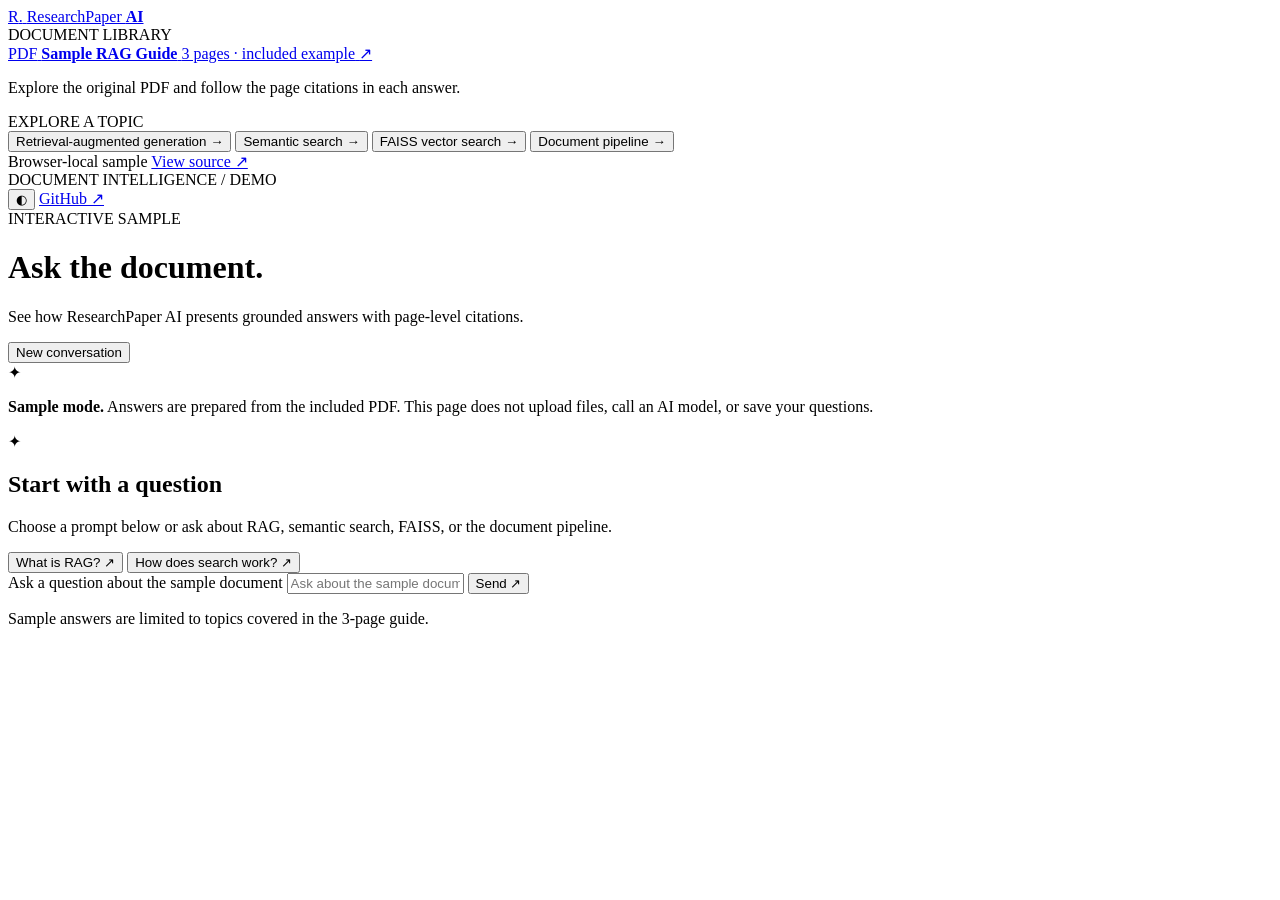
==== demo/index.html @ c0cca2a0 "Add safe Vercel sample demo" ====
<!doctype html>
<html lang="en" data-theme="dark">
  <head>
    <meta charset="utf-8" />
    <meta name="viewport" content="width=device-width, initial-scale=1" />
    <meta name="theme-color" content="#0d1020" />
    <meta name="description" content="Explore ResearchPaper AI through an interactive sample document with cited answers." />
    <title>ResearchPaper AI — Interactive Sample</title>
    <link rel="icon" href="/favicon.svg" type="image/svg+xml" />
    <link rel="stylesheet" href="/style.css" />
    <script src="/app.js" defer></script>
  </head>
  <body>
    <div class="site-shell">
      <aside class="sidebar" aria-label="Sample document">
        <a class="brand" href="/" aria-label="ResearchPaper AI home">
          <span class="brand-mark" aria-hidden="true">R<span>.</span></span>
          <span>ResearchPaper <strong>AI</strong></span>
        </a>

        <div class="sidebar-content">
          <div class="eyebrow">DOCUMENT LIBRARY</div>
          <a class="document-card" href="/sample-rag-guide.pdf" target="_blank" rel="noopener noreferrer">
            <span class="document-icon" aria-hidden="true">PDF</span>
            <span class="document-details">
              <strong>Sample RAG Guide</strong>
              <span>3 pages · included example</span>
            </span>
            <span class="open-icon" aria-hidden="true">↗</span>
          </a>
          <p class="sidebar-note">Explore the original PDF and follow the page citations in each answer.</p>

          <div class="eyebrow sidebar-heading">EXPLORE A TOPIC</div>
          <div class="topic-list">
            <button type="button" class="topic-button" data-question="What is retrieval-augmented generation?">Retrieval-augmented generation <span>→</span></button>
            <button type="button" class="topic-button" data-question="How does semantic search work?">Semantic search <span>→</span></button>
            <button type="button" class="topic-button" data-question="What does FAISS do?">FAISS vector search <span>→</span></button>
            <button type="button" class="topic-button" data-question="How does this app process a document?">Document pipeline <span>→</span></button>
          </div>
        </div>

        <div class="sidebar-footer">
          <span class="demo-status"><span class="status-dot"></span> Browser-local sample</span>
          <a href="https://github.com/patelpreet404-alt/researchpaper-ai" target="_blank" rel="noopener noreferrer">View source ↗</a>
        </div>
      </aside>

      <main class="workspace">
        <header class="topbar">
          <span class="topbar-label">DOCUMENT INTELLIGENCE / DEMO</span>
          <div class="topbar-actions">
            <button type="button" id="theme-toggle" class="icon-button" aria-label="Switch color theme" title="Switch color theme">◐</button>
            <a class="topbar-source" href="https://github.com/patelpreet404-alt/researchpaper-ai" target="_blank" rel="noopener noreferrer">GitHub ↗</a>
          </div>
        </header>

        <div class="conversation-wrap">
          <div class="conversation-heading">
            <div class="heading-copy">
              <span class="eyebrow">INTERACTIVE SAMPLE</span>
              <h1>Ask the document<span class="heading-period">.</span></h1>
              <p>See how ResearchPaper AI presents grounded answers with page-level citations.</p>
            </div>
            <button type="button" id="reset-button" class="reset-button">New conversation</button>
          </div>

          <div class="sample-notice" role="note">
            <span class="notice-icon" aria-hidden="true">✦</span>
            <p><strong>Sample mode.</strong> Answers are prepared from the included PDF. This page does not upload files, call an AI model, or save your questions.</p>
          </div>

          <div id="messages" class="messages" aria-live="polite">
            <div class="empty-chat" id="empty-chat">
              <div class="empty-mark" aria-hidden="true">✦</div>
              <h2>Start with a question</h2>
              <p>Choose a prompt below or ask about RAG, semantic search, FAISS, or the document pipeline.</p>
              <div class="quick-prompts">
                <button type="button" data-question="What is retrieval-augmented generation?">What is RAG? <span>↗</span></button>
                <button type="button" data-question="How does semantic search work?">How does search work? <span>↗</span></button>
              </div>
            </div>
          </div>

          <form id="question-form" class="composer">
            <label for="question-input" class="sr-only">Ask a question about the sample document</label>
            <input id="question-input" name="question" autocomplete="off" placeholder="Ask about the sample document..." maxlength="300" required />
            <button type="submit" aria-label="Send question">Send <span aria-hidden="true">↗</span></button>
          </form>
          <p class="composer-caption">Sample answers are limited to topics covered in the 3-page guide.</p>
        </div>
      </main>
    </div>
  </body>
</html>
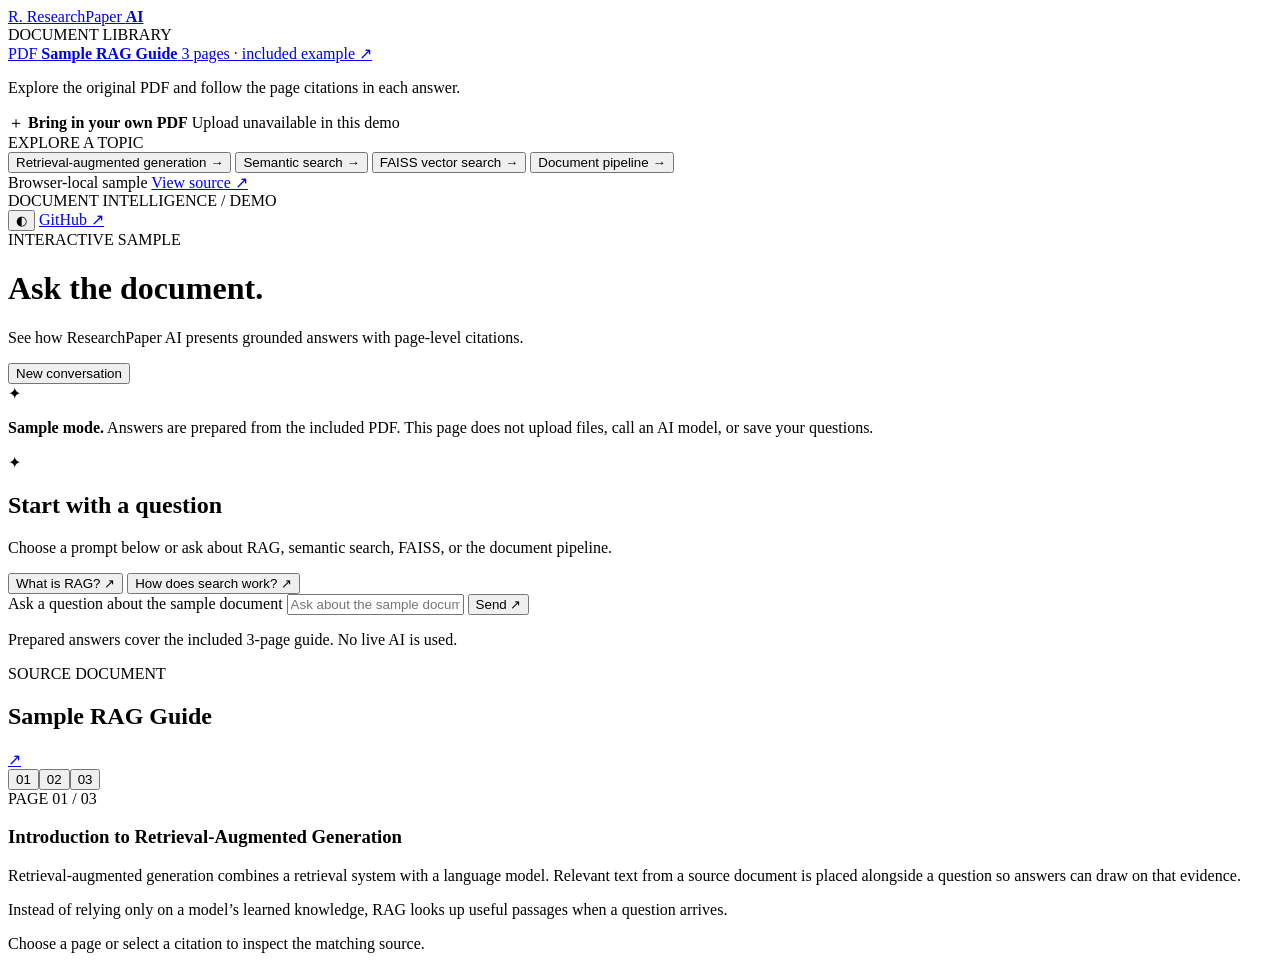
==== commit eb38398b: "Polish ResearchPaper AI sample workspace" ====
--- a/demo/index.html
+++ b/demo/index.html
@@ -29,6 +29,11 @@
             <span class="open-icon" aria-hidden="true">↗</span>
           </a>
           <p class="sidebar-note">Explore the original PDF and follow the page citations in each answer.</p>
+          <div class="upload-preview" aria-label="Upload preview, unavailable in this demo">
+            <span class="upload-preview-icon" aria-hidden="true">＋</span>
+            <strong>Bring in your own PDF</strong>
+            <span>Upload unavailable in this demo</span>
+          </div>
 
           <div class="eyebrow sidebar-heading">EXPLORE A TOPIC</div>
           <div class="topic-list">
@@ -54,6 +59,7 @@
           </div>
         </header>
 
+        <div class="workspace-body">
         <div class="conversation-wrap">
           <div class="conversation-heading">
             <div class="heading-copy">
@@ -86,7 +92,14 @@
             <input id="question-input" name="question" autocomplete="off" placeholder="Ask about the sample document..." maxlength="300" required />
             <button type="submit" aria-label="Send question">Send <span aria-hidden="true">↗</span></button>
           </form>
-          <p class="composer-caption">Sample answers are limited to topics covered in the 3-page guide.</p>
+          <p class="composer-caption">Prepared answers cover the included 3-page guide. No live AI is used.</p>
+        </div>
+        <aside class="paper-preview" aria-label="Sample paper preview">
+          <div class="paper-preview-heading"><div><span class="paper-kicker">SOURCE DOCUMENT</span><h2>Sample RAG Guide</h2></div><a href="/sample-rag-guide.pdf" target="_blank" rel="noopener noreferrer" aria-label="Open complete sample PDF">↗</a></div>
+          <div class="paper-tabs" role="group" aria-label="Choose sample page"><button type="button" data-page="1" aria-pressed="true">01</button><button type="button" data-page="2" aria-pressed="false">02</button><button type="button" data-page="3" aria-pressed="false">03</button></div>
+          <article class="paper-sheet" id="paper-sheet" aria-live="polite"><span class="paper-sheet-page">PAGE 01 / 03</span><h3>Introduction to Retrieval-Augmented Generation</h3><p>Retrieval-augmented generation combines a retrieval system with a language model. Relevant text from a source document is placed alongside a question so answers can draw on that evidence.</p><div class="paper-rule"></div><p>Instead of relying only on a model’s learned knowledge, RAG looks up useful passages when a question arrives.</p></article>
+          <p class="paper-preview-caption">Choose a page or select a citation to inspect the matching source.</p>
+        </aside>
         </div>
       </main>
     </div>
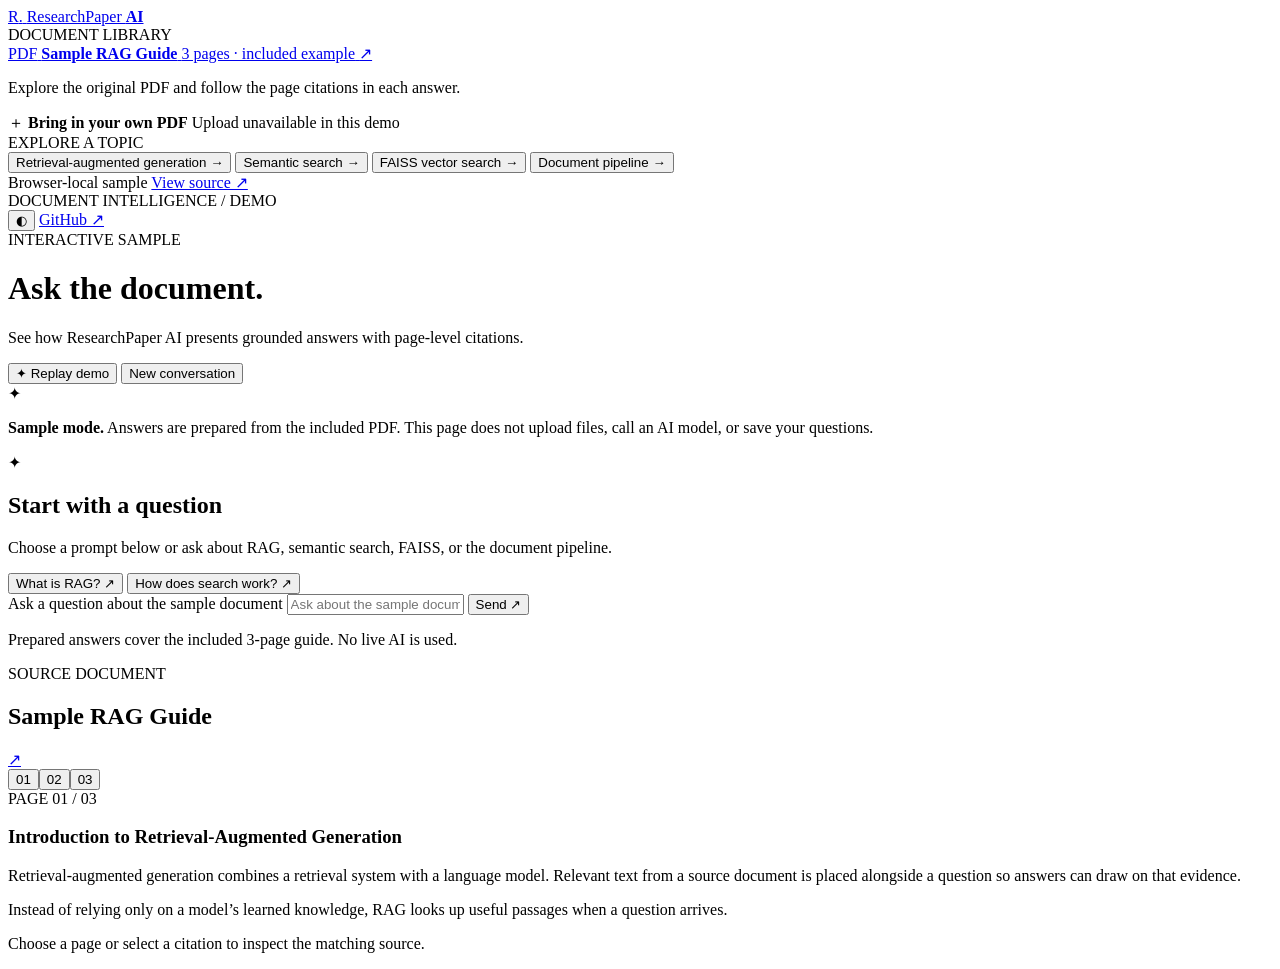
==== commit ad8da6e8: "Add ResearchPaper sample playback motion" ====
--- a/demo/index.html
+++ b/demo/index.html
@@ -67,7 +67,10 @@
               <h1>Ask the document<span class="heading-period">.</span></h1>
               <p>See how ResearchPaper AI presents grounded answers with page-level citations.</p>
             </div>
-            <button type="button" id="reset-button" class="reset-button">New conversation</button>
+            <div class="conversation-actions">
+              <button type="button" id="replay-button" class="reset-button replay-button"><span aria-hidden="true">✦</span> Replay demo</button>
+              <button type="button" id="reset-button" class="reset-button">New conversation</button>
+            </div>
           </div>
 
           <div class="sample-notice" role="note">
